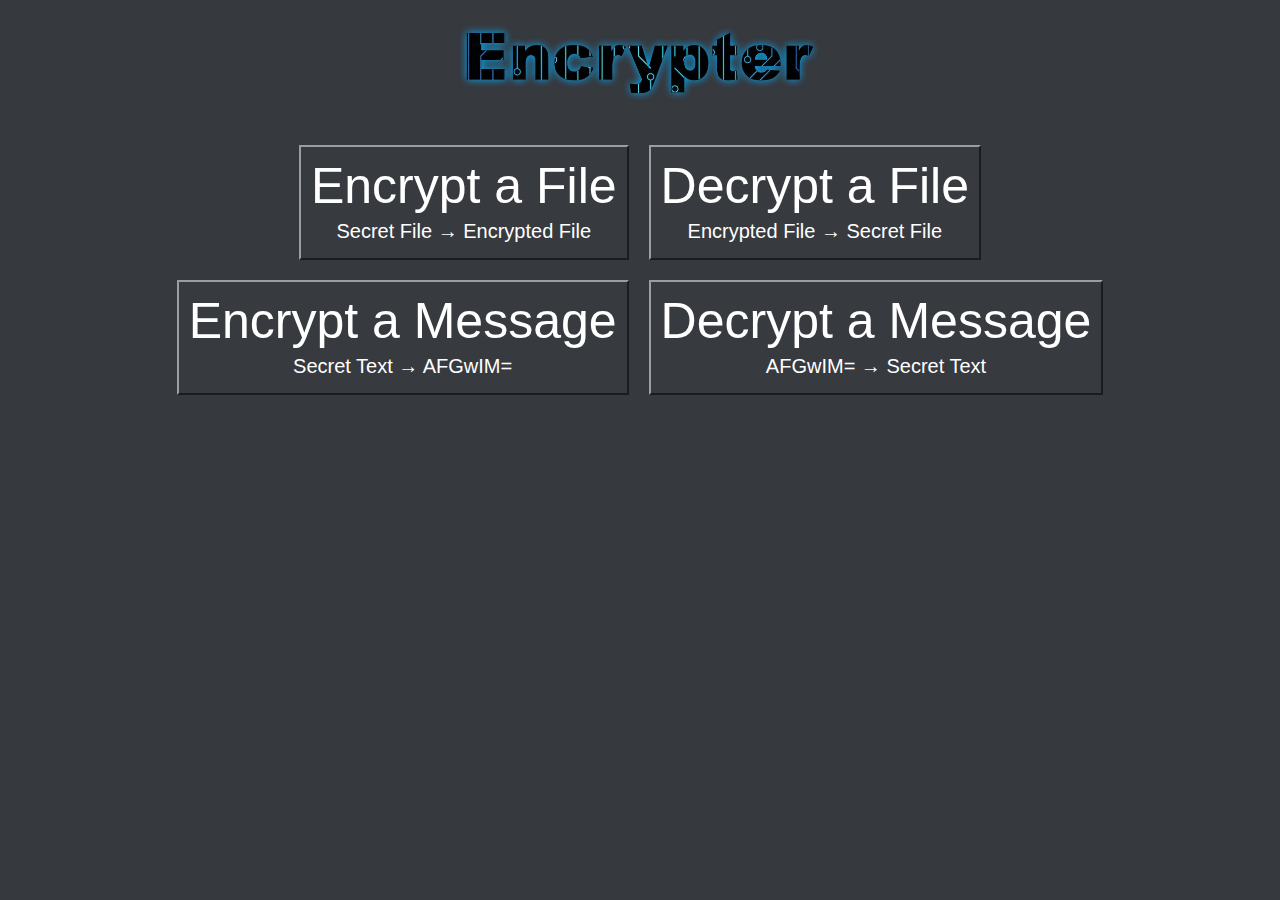
==== index.html @ dc1f5295 "Build 7c78b8d65ec8fdc95b33183de57c9aa92a47eabb" ====
<!DOCTYPE html>
<html lang="en">
	<head>
		<meta charset="UTF-8" />

		<title>Encrypter</title>
		<meta property="og:title" content="Encrypter" />
		<meta
			name="description"
			content="A web-based encrypter to allow easy encryption of text and files from anywhere, anytime."
		/>
		<meta
			property="og:description"
			content="A web-based encrypter to allow easy encryption of text and files from anywhere, anytime."
		/>

		<meta name="robots" content="index, follow" />
		<meta name="viewport" content="width=device-width, initial-scale=1.0" />

		<meta http-equiv="X-UA-Compatible" content="IE=edge" />

		<link rel="stylesheet" href="css/main.css" />
		<link rel="icon" href="res/icon.png" />

		<meta property="og:type" content="website" />
		<meta
			property="og:image"
			content="https://timothy-gonzalez.com/encrypter/res/thumb.png"
		/>
		<meta property="og:image:alt" content="Encrypter Logo" />
		<meta property="og:url" content="https://timothy-gonzalez.com/encrypter/" />
		<meta name="twitter:card" content="summary_large_image" />

		<script src="js/cryptojs/core-min.js"></script>
		<script src="js/cryptojs/md5-min.js"></script>
		<script src="js/cryptojs/evpkdf-min.js"></script>
		<script src="js/cryptojs/lib-typedarrays-min.js"></script>
		<script src="js/cryptojs/enc-base64-min.js"></script>
		<script src="js/cryptojs/cipher-core-min.js"></script>
		<script src="js/cryptojs/aes-min.js"></script>
		<script src="js/cryptojs/mode-ctr-min.js"></script>
		<script src="js/cryptojs/pad-ansix923-min.js"></script>
		<script src="js/cryptojs/x64-core-min.js"></script>
		<script src="js/cryptojs/sha512-min.js"></script>
		<script src="js/cryptojs/hmac-min.js"></script>
		<script src="js/cryptojs/pbkdf2-min.js"></script>

		<script src="js/main.js"></script>
	</head>

	<body onload="onLoad()">
		<div id="top">
			<img id="title" src="res/title.png" alt="Encrypter Logo" />
			<br />
		</div>
		<div id="content" style="display: none">
			<div>
				<button id="changeMode" class="topButton" onclick="changeMenu(0)">
					Change Mode
				</button>
				<p id="hint">Hint text</p>
			</div>

			<p class="info">Keyword</p>
			<input
				id="keyword"
				class="field"
				type="password"
				placeholder="Enter keyword..."
			/>
			<button
				id="keywordVisibility"
				class="imageButton"
				onclick="changeKeywordVisibility()"
			>
				<svg>
					<use href="res/defs.svg#eye"></use>
				</svg>
				<p>Show</p>
			</button>
			<p class="smallInfo">
				A keyword is used to encrypt and decrypt. It's like a password to
				translate between encrypted and decrypted information.
			</p>

			<p id="headerPart2" class="info">The Text</p>
			<p id="hint2" class="smallInfo">Helpful info here</p>
			<textarea
				id="input"
				class="field"
				placeholder="To exist... or to not exist, that is the question."
			></textarea>
			<div id="filePicker">
				<button
					id="filePickerUpload"
					class="filePickerButton"
					onclick="uploadFile()"
				>
					Upload File
				</button>
				<p>or</p>
				<button
					id="filePickerCreate"
					class="filePickerButton"
					onclick="createFile()"
				>
					Create File
				</button>
				<hr />
				<p id="filePickerText"></p>
			</div>
			<div id="fileCreator">
				<div onclick="finalizeCreateFile(false)"></div>
				<div>
					<div>
						<p class="info">File Name & Extension</p>
						<p class="smallInfo">
							To create a file, choose a file name (like file) and an extension
							(like txt).
						</p>
						<hr />
						<input
							id="fileCreatorNameInput"
							class="field"
							type="text"
							placeholder="Enter file name..."
						/>
						<p id="fileCreatorDot">.</p>
						<input
							id="fileCreatorExtensionInput"
							class="field"
							type="text"
							placeholder="Enter file extension..."
						/>
						<hr />
						<p class="info">Contents</p>
						<p class="smallInfo">
							Then, enter the contents of your new file, like 'The secret base
							is at (1, 2)'.<br />When you're finished, simply press the 'Create
							File' button.
						</p>
						<textarea
							id="fileCreatorInput"
							class="field"
							placeholder="Enter contents of the file..."
						></textarea>
						<hr />
						<button onclick="finalizeCreateFile(true)">Create File</button>
						<button onclick="finalizeCreateFile(false)">Cancel</button>
					</div>
				</div>
			</div>
			<button id="activateButton">Do Stuff!</button>
			<p id="outputHint" class="info"></p>
			<div id="output" class="smallInfo" data-visible="false">
				<p></p>
				<button
					id="outputVisibility"
					class="imageButton"
					onclick="changeOutputVisibility()"
				>
					<svg>
						<use href="res/defs.svg#eye"></use>
					</svg>
					<p>Show</p>
				</button>
			</div>
			<div id="textButtons">
				<button
					id="clipboardCopy"
					class="imageButton"
					onclick="copyToClipboard()"
				>
					<svg>
						<use href="res/defs.svg#copy"></use>
					</svg>
					<p>Copy To Clipboard</p>
				</button>
			</div>
		</div>
	</body>
</html>
---- css/main.css ----
* {
	padding: 0px;
	margin: 0px;
	min-width: 0%;
	min-height: 0%;
	font-family: Arial, Helvetica, sans-serif;
}

html {
	vertical-align: middle;
	text-align: center;
}

body {
	--background-color: #36393e;
	background-color: var(--background-color);
	min-height: 100vh;
	min-width: 100%;
	margin: 0px;
}

button {
	background-color: #373a3f;
	color: #ffffff;
	outline: none;
	border-top: 2px solid rgba(255, 255, 255, 0.5);
	border-bottom: 2px solid rgba(0, 0, 0, 0.5);
	border-left: 2px solid rgba(255, 255, 255, 0.5);
	border-right: 2px solid rgba(0, 0, 0, 0.5);
}

#top,
#content {
	padding: 20px;
}

#top {
	display: flex;
}

.topButton {
	font-size: 50px;
	margin: 10px;
	padding: 10px;
}

#changeMode {
	margin-bottom: 25px;
}

#hint {
	font-size: 40px;
	color: #ffffff;
	margin-bottom: 20px;
}

.field {
	background-color: #373a3f;
	color: #ffffff;
	font-size: 20px;
	padding: 10px;

	--border-color: rgb(19, 19, 19);
	border: 2px solid var(--border-color);
	border-radius: 7px;

	outline: none;

	transition: border 0.25s;
}

.field:focus {
	--border-color: rgb(224, 224, 224);
}

.field::placeholder {
	color: #ffffff;
	opacity: 0.95;
}

.info,
.smallInfo {
	color: #ffffff;
	font-size: 30px;
	margin: 5px;
}

.smallInfo {
	font-size: 20px;
}

#headerPart2 {
	margin-top: 20px;
}

#activateButton {
	display: block;
	margin: 0 auto;
	margin-top: 10px;
	font-size: 50px;
	padding: 20px;
}

#output > p {
	margin-top: 10px;
	word-break: break-all;
}

#outputHint {
	margin-top: 20px;
}

textarea {
	width: 50%;
	min-height: 100px;
	min-width: 150px;
}

#filePicker {
	display: flex;
	justify-content: center;
	align-items: center;
	flex-wrap: wrap;
	margin-top: 5px;
}

#filePicker:not(.allowCreate) p:not(#filePickerText),
#filePicker:not(.allowCreate) #filePickerCreate {
	display: none;
}

#filePicker hr {
	visibility: hidden;
	width: 100vw;
	margin-top: 5px;
}

.filePickerButton,
#filePickerText,
#filePicker p {
	font-size: 20px;
	color: #ffffff;
}

.filePickerButton {
	padding: 10px;
	margin: 0 10px;
}

#fileCreator {
	display: none;
	position: absolute;
	top: 0;
	bottom: 0;
	left: 0;
	right: 0;
}

#fileCreator div:nth-child(1) {
	background-color: rgba(0, 0, 0, 0.5);
	z-index: 1;
	position: absolute;
	top: 0;
	bottom: 0;
	left: 0;
	right: 0;
}

#fileCreator div:nth-child(2) {
	position: absolute;
	top: 0;
	left: 0;
	width: 100%;
	height: 100%;
	overflow-y: scroll;
	z-index: 2;
	pointer-events: none;
}

#fileCreator div:nth-child(2) div {
	position: absolute;
	display: flex;
	flex-wrap: wrap;
	justify-content: center;
	align-content: center;

	margin: 100px auto;
	max-width: 40%;
	height: fit-content;
	background-color: var(--background-color);
	border-radius: 15px;
	padding: 15px;
	pointer-events: all;
}

#fileCreatorDot {
	color: #fff;
	font-size: 30px;
	margin: 0 3px;
	margin-top: 5px;
}

#fileCreator hr {
	visibility: hidden;
	width: 100%;
	height: 0;
	margin-top: 10px;
}

#fileCreator textarea {
	width: 100%;
	margin: 10px;
}

#fileCreator button {
	font-size: 30px;
	margin: 0 5px;
}

#textButtons {
	display: none;
}

.imageButton {
	--padding: 10px;
	--font-size: 30px;
	--image-size: 20px;
}

.imageButton {
	position: relative;
	padding: var(--padding);
	font-size: var(--font-size);
	vertical-align: middle;
}

.imageButton p {
	padding-left: calc(var(--padding) + var(--image-size));
	font-size: inherit;
}

.imageButton svg {
	position: absolute;
	left: var(--padding);
	top: 50%;
	width: var(--image-size);
	height: var(--image-size);
	transform: translate(0%, -50%);
}

#output {
	--image-size: 20px;

	width: max-content;
	margin-left: auto;
	margin-right: auto;
	max-width: 95%;
}

#output > p {
	display: inline;
}

#output button {
	display: inline;
	--padding: 5px;
}

#output button p {
	user-select: none;
}

#output[data-visible="false"] > p {
	display: none;
}

#keywordVisibility {
	display: inline;
	--padding: 5px;
}

#title {
	object-fit: contain;
	width: 30%;
	margin-bottom: 25px;
}

#keyword {
	vertical-align: middle;
}
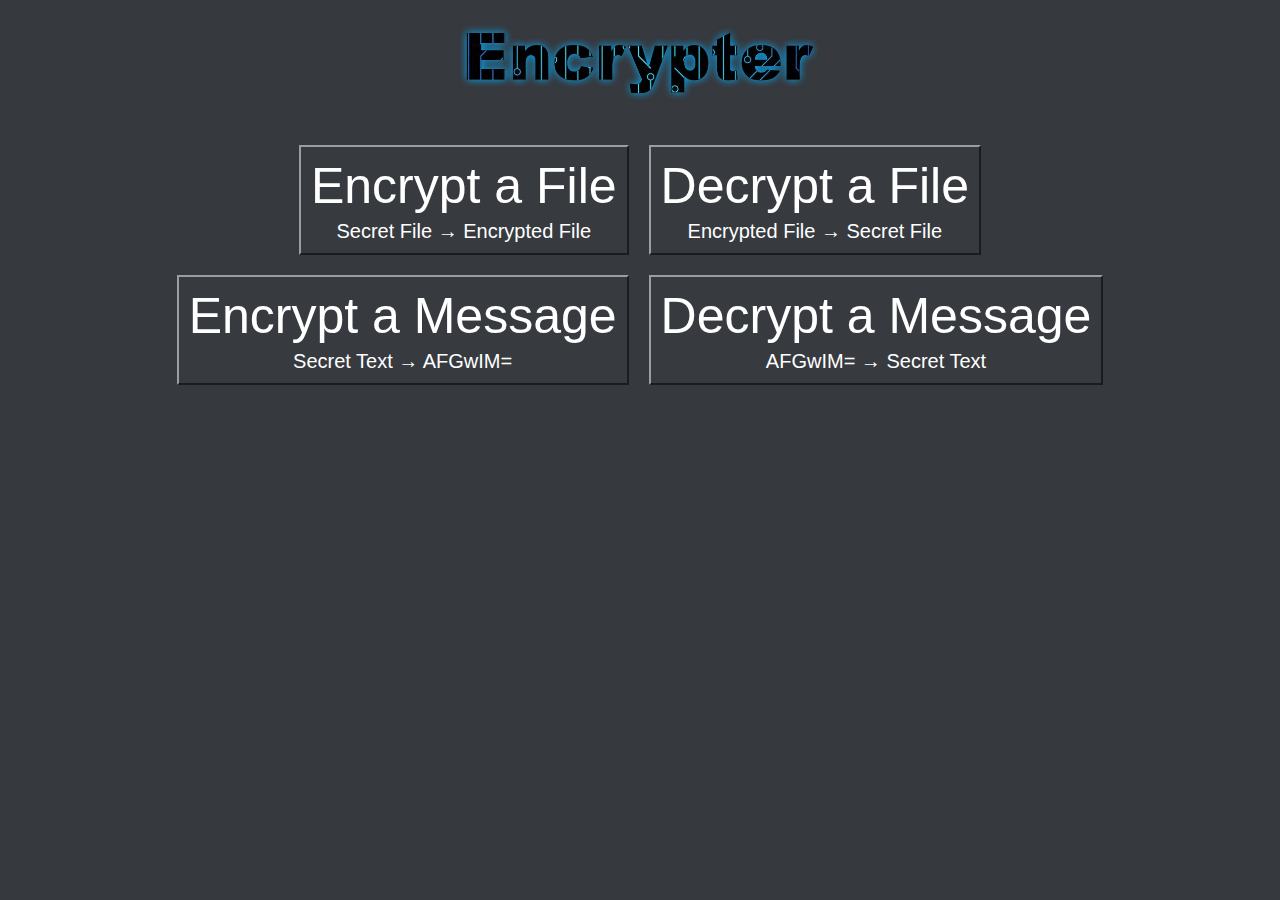
==== commit 7448592c: "Build 1beb4f41b5602524b9d23b64f7cff7a155807723" ====
--- a/index.html
+++ b/index.html
@@ -19,9 +19,6 @@
 
 		<meta http-equiv="X-UA-Compatible" content="IE=edge" />
 
-		<link rel="stylesheet" href="css/main.css" />
-		<link rel="icon" href="res/icon.png" />
-
 		<meta property="og:type" content="website" />
 		<meta
 			property="og:image"
@@ -30,6 +27,9 @@
 		<meta property="og:image:alt" content="Encrypter Logo" />
 		<meta property="og:url" content="https://timothy-gonzalez.com/encrypter/" />
 		<meta name="twitter:card" content="summary_large_image" />
+
+		<link rel="stylesheet" href="css/main.css" />
+		<link rel="icon" href="res/icon.png" />
 
 		<script src="js/cryptojs/core-min.js"></script>
 		<script src="js/cryptojs/md5-min.js"></script>
--- a/css/main.css
+++ b/css/main.css
@@ -64,6 +64,8 @@
 	border: 2px solid var(--border-color);
 	border-radius: 7px;
 
+	margin-top: 5px;
+
 	outline: none;
 
 	transition: border 0.25s;
@@ -83,6 +85,7 @@
 	color: #ffffff;
 	font-size: 30px;
 	margin: 5px;
+	margin-bottom: 0;
 }
 
 .smallInfo {
@@ -215,6 +218,7 @@
 #fileCreator button {
 	font-size: 30px;
 	margin: 0 5px;
+	margin-top: 5px;
 }
 
 #textButtons {
@@ -232,6 +236,7 @@
 	padding: var(--padding);
 	font-size: var(--font-size);
 	vertical-align: middle;
+	margin-top: 5px;
 }
 
 .imageButton p {
@@ -283,6 +288,26 @@
 	object-fit: contain;
 	width: 30%;
 	margin-bottom: 25px;
+	margin-left: auto;
+	margin-right: auto;
+}
+
+@media (max-width: 1200px) {
+	#title {
+		width: 50%;
+	}
+}
+
+@media (max-width: 800px) {
+	#title {
+		width: 80%;
+	}
+}
+
+@media (max-width: 500px) {
+	#title {
+		width: 100%;
+	}
 }
 
 #keyword {
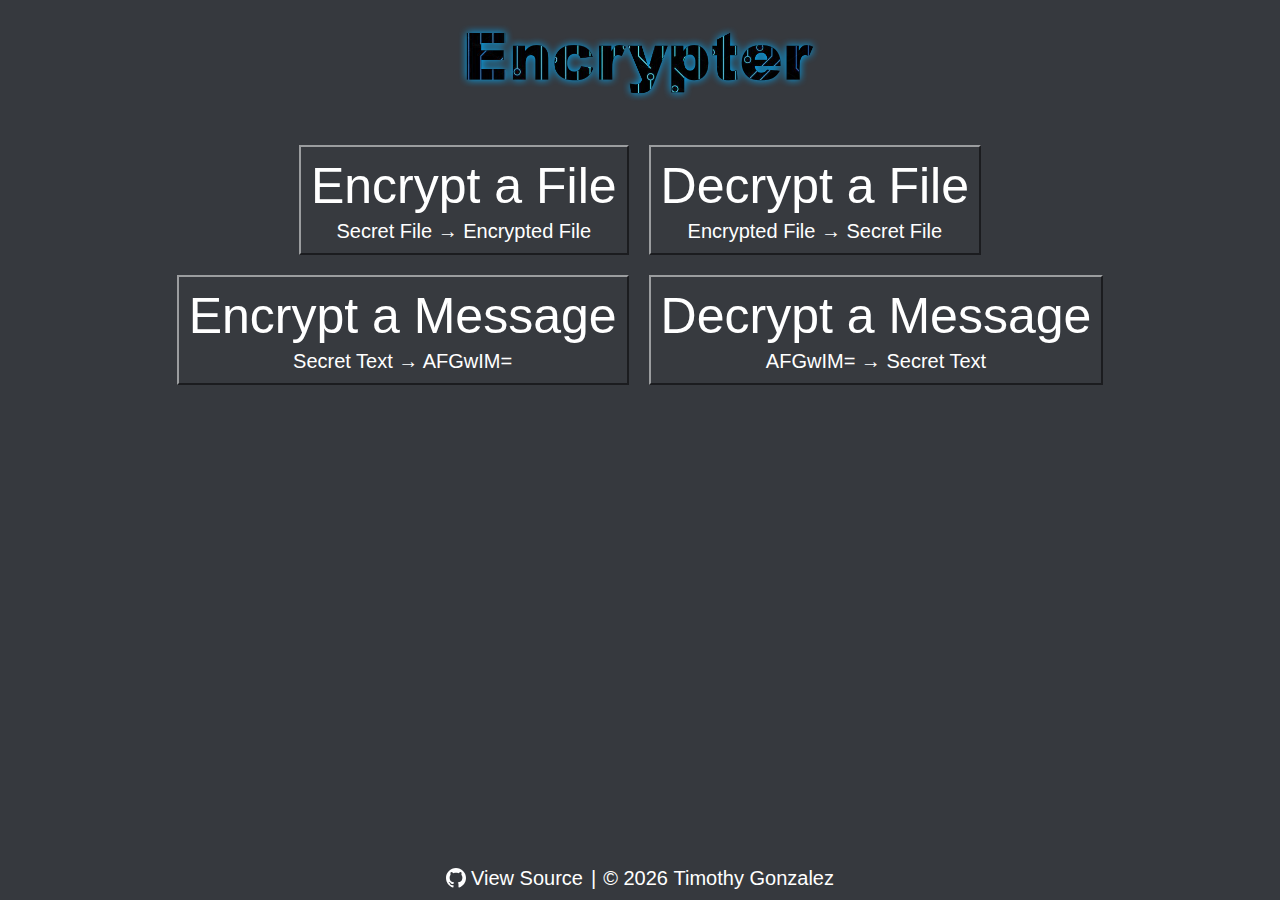
==== commit a74557e0: "Build 50146ffb98311db0f4ad71437fef52b13aa98635" ====
--- a/index.html
+++ b/index.html
@@ -178,5 +178,42 @@
 				</button>
 			</div>
 		</div>
+		<footer>
+			<ul>
+				<li>
+					<a
+						class="footerLinkWithImage"
+						href="https://github.com/Timothy-Gonzalez/encrypter"
+						target="_blank"
+						rel="noopener"
+					>
+						<svg>
+							<use href="res/defs.svg#github"></use>
+						</svg>
+						<p>View Source</p></a
+					>
+				</li>
+				<li class="footerBarrier">|</li>
+				<li id="copyright">
+					<a
+						href="https://timothy-gonzalez.com/"
+						target="_blank"
+						rel="noopener"
+					>
+						<p class="footerNoHighlight">© 2021-Present</p>
+						<p>Timothy Gonzalez</p>
+					</a>
+				</li>
+			</ul>
+			<script>
+				const copyright = document
+					.getElementById("copyright")
+					.querySelector("p")
+				copyright.innerText = copyright.innerText.replace(
+					"2021-Present",
+					new Date().getFullYear()
+				)
+			</script>
+		</footer>
 	</body>
 </html>
--- a/css/main.css
+++ b/css/main.css
@@ -3,7 +3,8 @@
 	margin: 0px;
 	min-width: 0%;
 	min-height: 0%;
-	font-family: Arial, Helvetica, sans-serif;
+	color: inherit;
+	font-family: inherit;
 }
 
 html {
@@ -13,15 +14,75 @@
 
 body {
 	--background-color: #36393e;
+	--color: #fff;
+	--font-family: Arial, Helvetica, sans-serif;
+
 	background-color: var(--background-color);
+	color: var(--color);
+	font-family: var(--font-family);
+
 	min-height: 100vh;
 	min-width: 100%;
 	margin: 0px;
+	display: flex;
+	flex-direction: column;
+}
+
+footer {
+	--font-size: 20px;
+	--image-size: 20px;
+	--padding: 5px;
+
+	margin-top: auto;
+
+	padding-bottom: 10px;
+}
+
+footer svg {
+	display: inline;
+	width: var(--image-size);
+	height: var(--image-size);
+}
+
+footer li {
+	display: inline;
+	font-size: var(--font-size);
+}
+
+footer a {
+	position: relative;
+	display: inline;
+	text-decoration: none;
+
+	transition: color 0.25s;
+}
+
+footer p {
+	display: inline;
+}
+
+.footerBarrier {
+	margin: 0 2.5px;
+}
+
+.footerLinkWithImage svg {
+	position: absolute;
+	top: 50%;
+	left: 0;
+	transform: translate(0%, -50%);
+}
+
+.footerLinkWithImage {
+	padding-left: calc(var(--image-size) + var(--padding));
+}
+
+footer a:hover {
+	color: #ff7637;
 }
 
 button {
 	background-color: #373a3f;
-	color: #ffffff;
+	color: inherit;
 	outline: none;
 	border-top: 2px solid rgba(255, 255, 255, 0.5);
 	border-bottom: 2px solid rgba(0, 0, 0, 0.5);
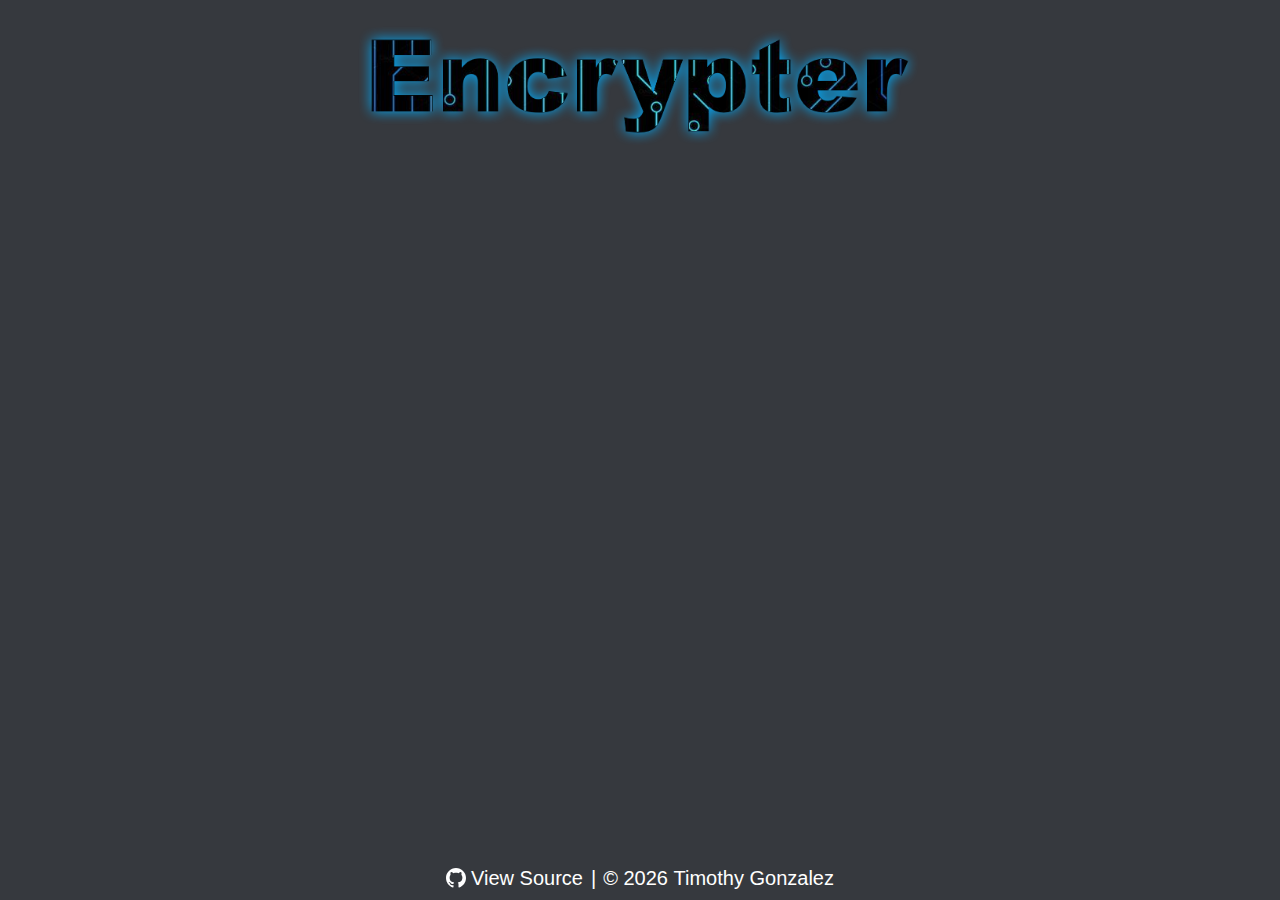
==== commit e11ff610: "Build 5ba6a972b675a367521a43e1aafc54d1d912859f" ====
--- a/index.html
+++ b/index.html
@@ -48,10 +48,12 @@
 		<script src="js/main.js"></script>
 	</head>
 
-	<body onload="onLoad()">
+	<body class="playIntroAnimation" onload="onLoad()">
 		<div id="top">
-			<img id="title" src="res/title.png" alt="Encrypter Logo" />
-			<br />
+			<div id="titleDiv">
+				<img id="title" src="res/title.png" alt="Encrypter Logo" />
+			</div>
+			<div id="topButtons"></div>
 		</div>
 		<div id="content" style="display: none">
 			<div>
@@ -200,7 +202,7 @@
 						target="_blank"
 						rel="noopener"
 					>
-						<p class="footerNoHighlight">© 2021-Present</p>
+						<p>© 2021-Present</p>
 						<p>Timothy Gonzalez</p>
 					</a>
 				</li>
--- a/css/main.css
+++ b/css/main.css
@@ -92,17 +92,118 @@
 
 #top,
 #content {
-	padding: 20px;
+	--padding: 20px;
+
+	padding: var(--padding);
 }
 
 #top {
-	display: flex;
+	--title-animation-length: 0.75s;
+	--button-animation-length: 0.5s;
+	--primary-button-animation-delay: calc(0.625 * var(--title-animation-length));
+	--secondary-button-animation-delay: calc(
+		var(--primary-button-animation-delay) + (var(--button-animation-length) / 8)
+	);
+}
+
+#titleDiv {
+	--width: 35vw;
+
+	margin-bottom: 25px;
+
+	/* Calculate height using width * (height / width ratio) */
+	height: calc(var(--width) * (169 / 735));
+
+	overflow: hidden;
+}
+
+#title {
+	width: var(--width);
+
+	position: absolute;
+	left: 50%;
+
+	transform: translate(-50%, 0%);
+
+	z-index: 1;
+}
+
+.playIntroAnimation #title {
+	animation: titleIn var(--title-animation-length) ease;
+}
+
+@media (max-width: 1500px) {
+	#titleDiv {
+		--width: 45vw;
+	}
+}
+
+@media (max-width: 1200px) {
+	#titleDiv {
+		--width: 50vw;
+	}
+}
+
+@media (max-width: 800px) {
+	#titleDiv {
+		--width: 80vw;
+	}
+}
+
+@media (max-width: 500px) {
+	#titleDiv {
+		--width: 100vw;
+	}
+}
+
+@keyframes titleIn {
+	0% {
+		position: fixed;
+		top: 50%;
+		left: 50%;
+		opacity: 0;
+		transform: translate(-50%, -50%) scale(0.5);
+	}
+	50% {
+		top: 50%;
+		opacity: 1;
+		transform: translate(-50%, -50%) scale(1);
+	}
+	100% {
+		position: fixed;
+		top: var(--padding);
+		left: 50%;
+		transform: translate(-50%, 0%);
+	}
 }
 
 .topButton {
 	font-size: 50px;
 	margin: 10px;
 	padding: 10px;
+}
+
+.playIntroAnimation #topButtons button {
+	transform: scale(0);
+
+	animation: topButtonPopIn var(--button-animation-length) ease
+		var(--primary-button-animation-delay) forwards;
+}
+
+.topButton:nth-child(4),
+.topButton:nth-child(5) {
+	animation-delay: var(--secondary-button-animation-delay) !important;
+}
+
+@keyframes topButtonPopIn {
+	from {
+		opacity: 0;
+		transform: scale(0.5);
+	}
+	to {
+		opacity: 1;
+		transform: scale(1);
+	}
 }
 
 #changeMode {
@@ -345,32 +446,6 @@
 	--padding: 5px;
 }
 
-#title {
-	object-fit: contain;
-	width: 30%;
-	margin-bottom: 25px;
-	margin-left: auto;
-	margin-right: auto;
-}
-
-@media (max-width: 1200px) {
-	#title {
-		width: 50%;
-	}
-}
-
-@media (max-width: 800px) {
-	#title {
-		width: 80%;
-	}
-}
-
-@media (max-width: 500px) {
-	#title {
-		width: 100%;
-	}
-}
-
 #keyword {
 	vertical-align: middle;
 }
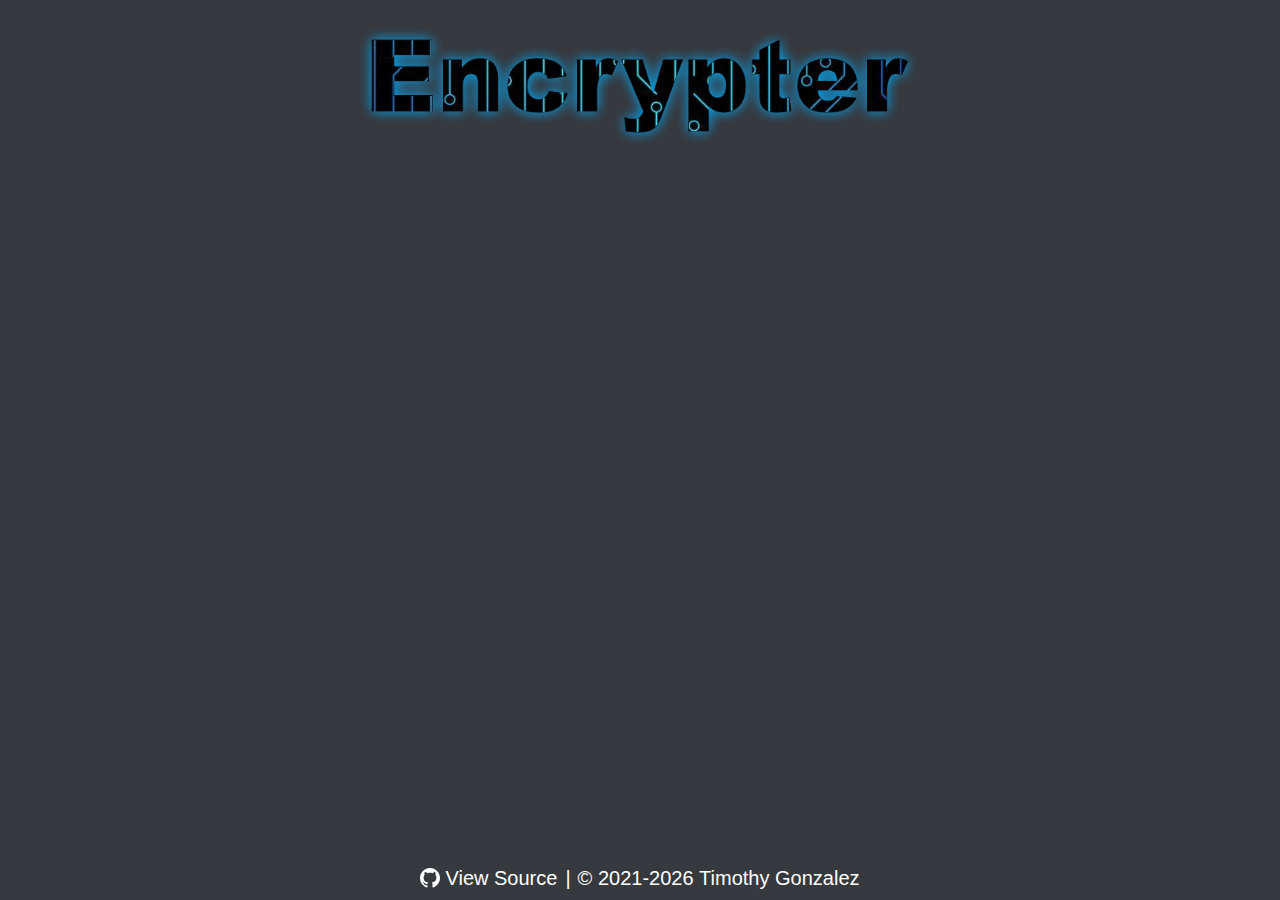
==== commit b731cd43: "Build 37bc53571d35a552da1e58f1f0327b270b9a65f0" ====
--- a/index.html
+++ b/index.html
@@ -213,7 +213,7 @@
 					.querySelector("p")
 				copyright.innerText = copyright.innerText.replace(
 					"2021-Present",
-					new Date().getFullYear()
+					`2021-${new Date().getFullYear()}`.replace("2021-2021", "2021")
 				)
 			</script>
 		</footer>
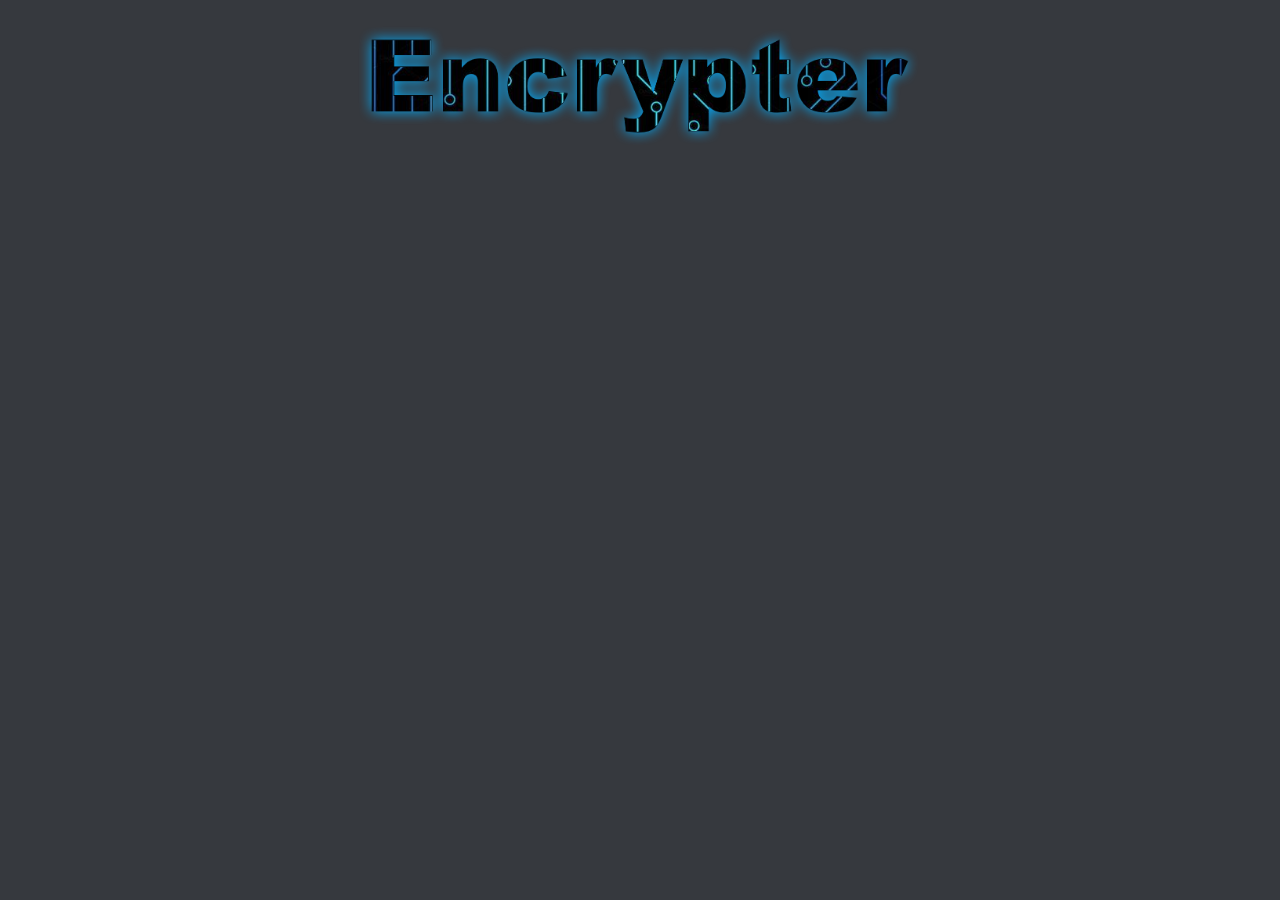
==== commit 8d240bd1: "Build f1a488691186d3174ffd959209ee54c0081d8b29" ====
--- a/index.html
+++ b/index.html
@@ -51,7 +51,9 @@
 	<body class="playIntroAnimation" onload="onLoad()">
 		<div id="top">
 			<div id="titleDiv">
-				<img id="title" src="res/title.png" alt="Encrypter Logo" />
+				<a href="https://timothy-gonzalez.com/encrypter/" rel="noopener">
+					<img id="title" src="res/title.png" alt="Encrypter Logo" />
+				</a>
 			</div>
 			<div id="topButtons"></div>
 		</div>
--- a/css/main.css
+++ b/css/main.css
@@ -15,6 +15,7 @@
 body {
 	--background-color: #36393e;
 	--color: #fff;
+	--highlight-color: #ff7637;
 	--font-family: Arial, Helvetica, sans-serif;
 
 	background-color: var(--background-color);
@@ -77,17 +78,54 @@
 }
 
 footer a:hover {
-	color: #ff7637;
+	color: var(--highlight-color);
+}
+
+.playIntroAnimation footer {
+	--animation-length: 0.5s;
+	--animation-delay: 0.6s;
+
+	opacity: 0;
+
+	animation: footerIntro var(--animation-length) ease var(--animation-delay)
+		forwards;
+}
+
+@keyframes footerIntro {
+	from {
+		opacity: 0;
+		transform: scale(0.5);
+	}
+	to {
+		opacity: 1;
+		transform: scale(1);
+	}
 }
 
 button {
+	--border-light: 2px solid rgba(255, 255, 255, 0.5);
+	--border-dark: 2px solid rgba(0, 0, 0, 0.5);
+
 	background-color: #373a3f;
 	color: inherit;
 	outline: none;
-	border-top: 2px solid rgba(255, 255, 255, 0.5);
-	border-bottom: 2px solid rgba(0, 0, 0, 0.5);
-	border-left: 2px solid rgba(255, 255, 255, 0.5);
-	border-right: 2px solid rgba(0, 0, 0, 0.5);
+	border-top: var(--border-light);
+	border-bottom: var(--border-dark);
+	border-left: var(--border-light);
+	border-right: var(--border-dark);
+
+	transition: color 0.1s, border 0.1s;
+}
+
+button:active {
+	border-top: var(--border-dark);
+	border-bottom: var(--border-light);
+	border-left: var(--border-dark);
+	border-right: var(--border-light);
+}
+
+button:hover {
+	color: var(--highlight-color);
 }
 
 #top,
@@ -126,10 +164,8 @@
 	transform: translate(-50%, 0%);
 
 	z-index: 1;
-}
-
-.playIntroAnimation #title {
-	animation: titleIn var(--title-animation-length) ease;
+
+	transition: transform 0.25s;
 }
 
 @media (max-width: 1500px) {
@@ -156,7 +192,11 @@
 	}
 }
 
-@keyframes titleIn {
+.playIntroAnimation #title {
+	animation: titleIntro var(--title-animation-length) ease;
+}
+
+@keyframes titleIntro {
 	0% {
 		position: fixed;
 		top: 50%;
@@ -177,16 +217,25 @@
 	}
 }
 
+#title:hover {
+	transform: translateX(-50%) scale(1.25);
+	cursor: pointer;
+}
+
 .topButton {
 	font-size: 50px;
 	margin: 10px;
 	padding: 10px;
 }
 
+.topButton p {
+	color: inherit;
+}
+
 .playIntroAnimation #topButtons button {
 	transform: scale(0);
 
-	animation: topButtonPopIn var(--button-animation-length) ease
+	animation: topButtonIntro var(--button-animation-length) ease
 		var(--primary-button-animation-delay) forwards;
 }
 
@@ -195,7 +244,7 @@
 	animation-delay: var(--secondary-button-animation-delay) !important;
 }
 
-@keyframes topButtonPopIn {
+@keyframes topButtonIntro {
 	from {
 		opacity: 0;
 		transform: scale(0.5);
@@ -379,6 +428,7 @@
 
 #fileCreator button {
 	font-size: 30px;
+	padding: 10px;
 	margin: 0 5px;
 	margin-top: 5px;
 }
